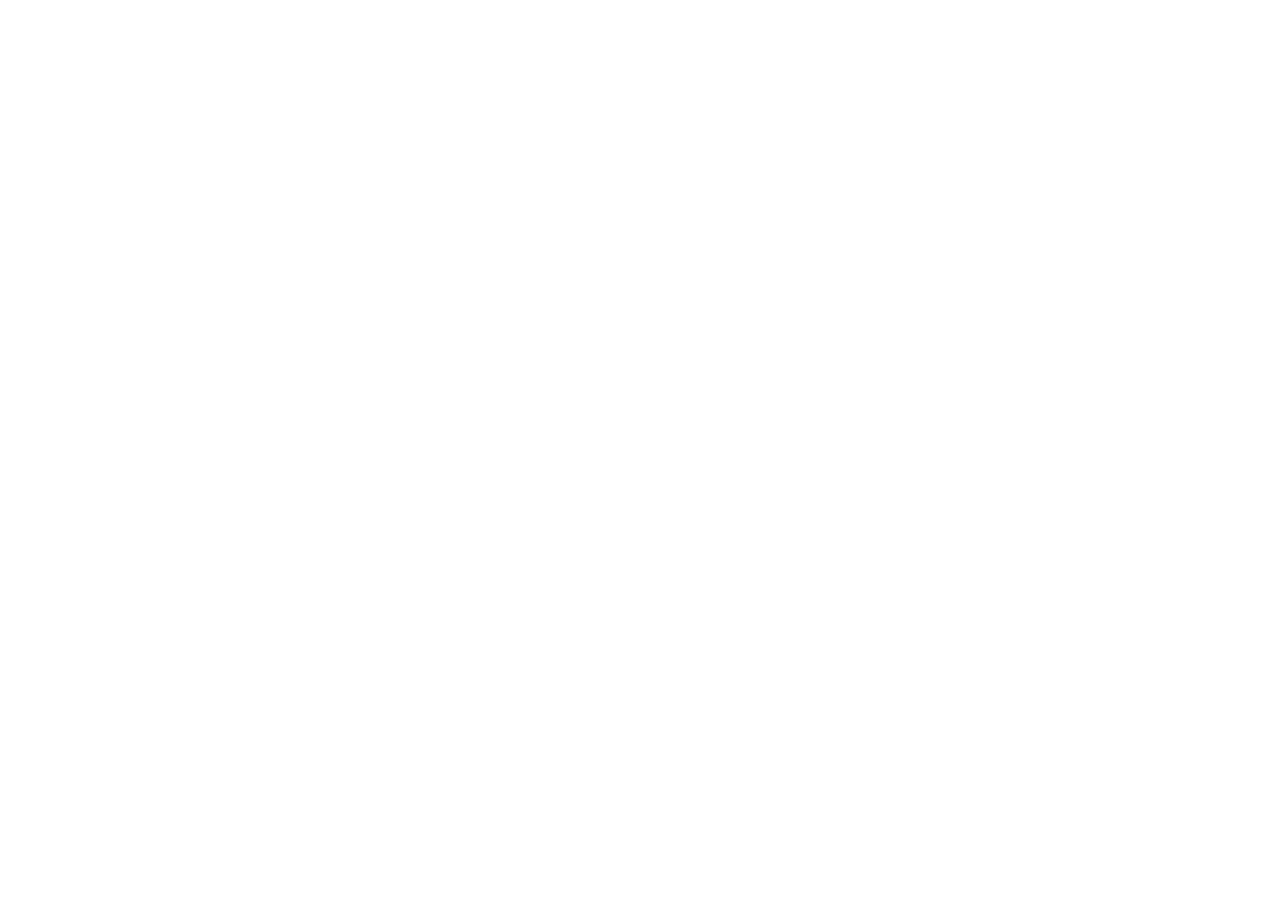
==== Major Project/index.html @ 94e2516b "created basic structure for Major Project like no of sections" ====
<!DOCTYPE html>
<html lang="en">
<head>
    <meta charset="UTF-8">
    <meta name="viewport" content="width=device-width, initial-scale=1.0">
    <title>Aria-Business-Solutions</title>
    <link rel="stylesheet" href="style.css">
</head>
<body>
    <section class=""></section>
    <section class=""></section>
    <section class=""></section>
    <section class=""></section>
    <section class=""></section>
    <section class=""></section>
    <section class=""></section>
    <section class=""></section>
    <section class=""></section>
    <section class=""></section>
    <section class=""></section>
    <section class=""></section>
    
</body>
</html>
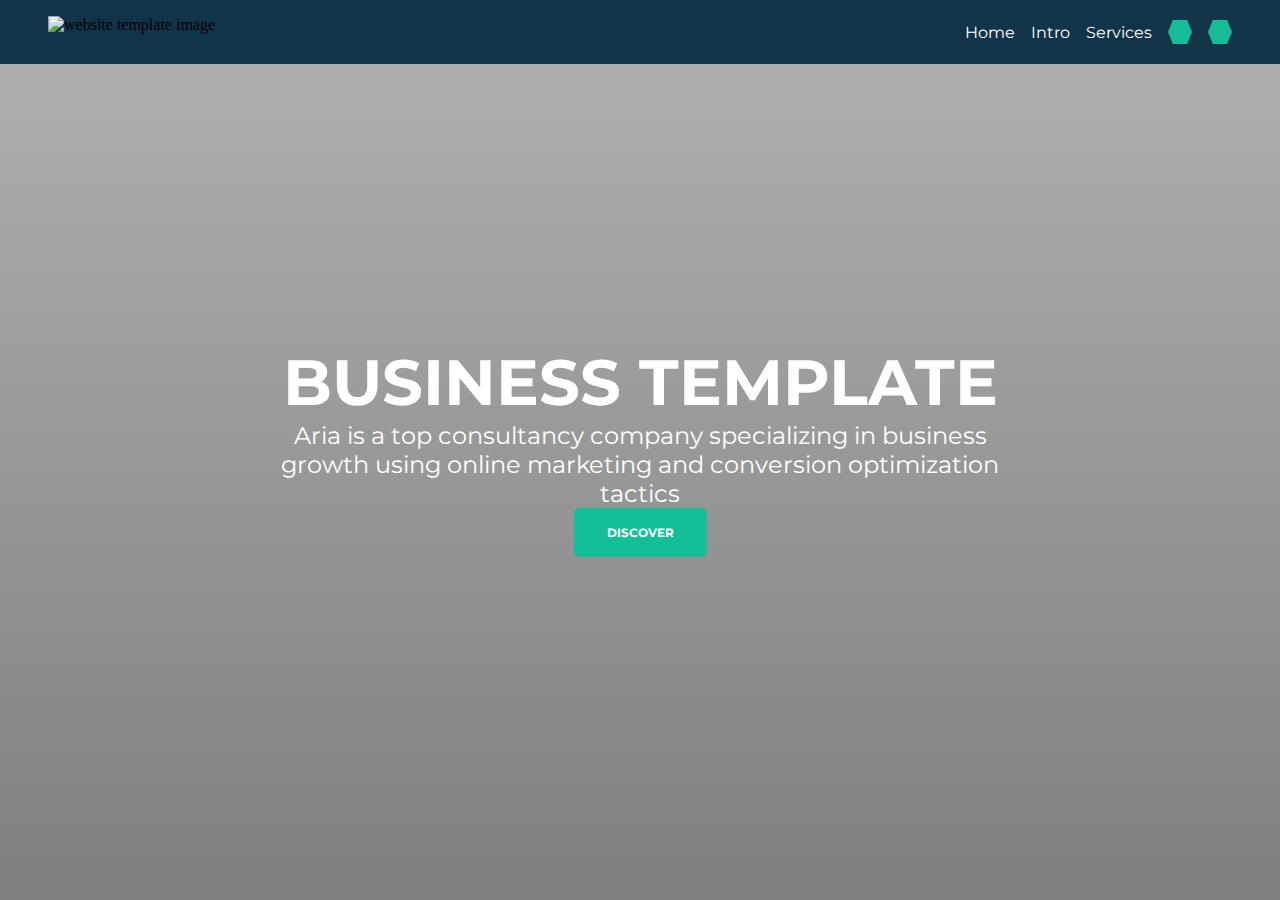
==== commit afe45687: "added navbar and home part" ====
--- a/Major Project/index.html
+++ b/Major Project/index.html
@@ -1,24 +1,65 @@
 <!DOCTYPE html>
 <html lang="en">
-<head>
-    <meta charset="UTF-8">
-    <meta name="viewport" content="width=device-width, initial-scale=1.0">
+  <head>
+    <meta charset="UTF-8" />
+    <meta name="viewport" content="width=device-width, initial-scale=1.0" />
     <title>Aria-Business-Solutions</title>
-    <link rel="stylesheet" href="style.css">
-</head>
-<body>
-    <section class=""></section>
-    <section class=""></section>
-    <section class=""></section>
-    <section class=""></section>
-    <section class=""></section>
-    <section class=""></section>
-    <section class=""></section>
-    <section class=""></section>
-    <section class=""></section>
-    <section class=""></section>
-    <section class=""></section>
-    <section class=""></section>
-    
-</body>
+    <link rel="stylesheet" href="style.css" />
+    <link
+      rel="stylesheet"
+      href="https://fonts.googleapis.com/css2?family=Montserrat:ital,wght@0,100;0,200;0,300;0,400;0,500;0,600;0,700;0,800;0,900;1,100;1,200;1,300;1,400;1,500;1,600;1,700;1,800;1,900&family=Poppins:wght@300&display=swap"
+    />
+  </head>
+  <body>
+    <nav>
+      <img
+        src="https://www.free-css.com/assets/files/free-css-templates/preview/page259/aria/assets/images/logo.svg"
+        alt="website template image"
+      />
+      <ul>
+        <li>
+          <a href="#home">Home</a>
+        </li>
+        <li>
+          <a href="#intro">Intro</a>
+        </li>
+        <li>
+          <a href="#services">Services</a>
+        </li>
+        <li class="icon">
+          <a href=""><i class="fa-brands fa-facebook-f"></i></a>
+        </li>
+        <li class="icon">
+          <a href=""><i class="fa-brands fa-twitter"></i></a>
+        </li>
+      </ul>
+    </nav>
+    <section class="home" id="home">
+      <h1>BUSINESS TEMPLATE</h1>
+      <p>
+        Aria is a top consultancy company specializing in business growth using
+        online marketing and conversion optimization tactics
+      </p>
+      <button>Discover</button>
+    </section>
+    <section class="intro" id="intro"></section>
+    <div class="sub-intro"></div>
+    <section class="services" id="services">
+      <span></span>
+      <h3></h3>
+      <div class="service-list-container">
+        <div class="service-item"></div>
+        <div class="service-item"></div>
+        <div class="service-item"></div>
+      </div>
+      <div class="portion portion-1"></div>
+      <div class="portion portion-2"></div>
+      <div class="testimonials"></div>
+    </section>
+
+    <script
+      src="https://kit.fontawesome.com/f841d82552.js"
+      crossorigin="anonymous"
+    ></script>
+  </body>
 </html>--- a/Major Project/style.css
+++ b/Major Project/style.css
@@ -0,0 +1,123 @@
+*{
+    padding: 0;
+    margin: 0;
+    box-sizing: border-box;
+}
+
+h1,
+h2,
+h3,
+h4,
+h5,
+h6,
+p,
+span,
+button,
+li {
+  font-family: "Montserrat", "sans-serif";
+}
+
+nav{
+    display: flex;
+    /* flex-direction: row; */
+    gap: 5px;
+    position: fixed;
+    top: 0;
+    /* left: 0; */
+    width: 100%;
+    justify-content: space-between;
+    align-items: center;
+    background-color: #113448;
+    padding: 1rem 3rem;
+    /* color: white; */
+    z-index: 100;
+}
+
+
+nav img{
+    height: 2rem;
+}
+
+nav ul{
+    display: flex;
+    list-style: none;
+    /* margin: 0;
+    padding: 0; */
+    align-items: center;
+    gap: 1rem;
+    text-transform: capitalize;
+}
+
+nav a{
+    color: white;
+    text-decoration: none;
+    transition: color 0.3s ease-in-out;
+}
+
+nav a:hover{
+    color: #14bf98;
+}
+
+nav ul .icon{
+    cursor: pointer;
+    background-color: #14bf98;
+    clip-path: polygon(20% 0, 80% 0, 100% 50%, 80% 100%, 20% 100%, 0 50%);
+    padding:0.75rem;
+}
+
+nav ul .icon:hover{
+    background-color:white;
+}
+
+nav ul .icon:hover a{
+    color: #14bf98;
+  }
+
+
+
+
+  .home {
+    background-image: linear-gradient(rgba(0, 0, 0, 0.3), rgba(0, 0, 0, 0.5)),
+      url("./assets/header-background.jpg");
+    min-height: 100vh;
+    background-size: cover;
+    background-position: center;
+    display: flex;
+    flex-direction: column;
+    justify-content: center;
+    align-items: center;
+    text-align: center;
+    color: white;
+    /* gap: 0rem; */
+  }
+  
+  
+  .home h1 {
+    text-transform: uppercase;
+    margin: 0;
+    font-size: 4rem;
+  }
+  
+  .home p {
+    font-size: 1.5rem;
+    width: 60%;
+  }
+  
+  button {
+    cursor: pointer;
+    border: 1px solid #14bf98;
+    background-color: #14bf98;
+    color: white;
+    text-transform: uppercase;
+    padding: 1rem 2rem;
+    border-radius: 5px;
+    transition: all 2s ease-in-out;
+    font-weight: 700;
+    font-size: 0.75rem;
+  }
+  
+  button:hover {
+    background-color: transparent;
+    color: #14bf98;
+  }
+  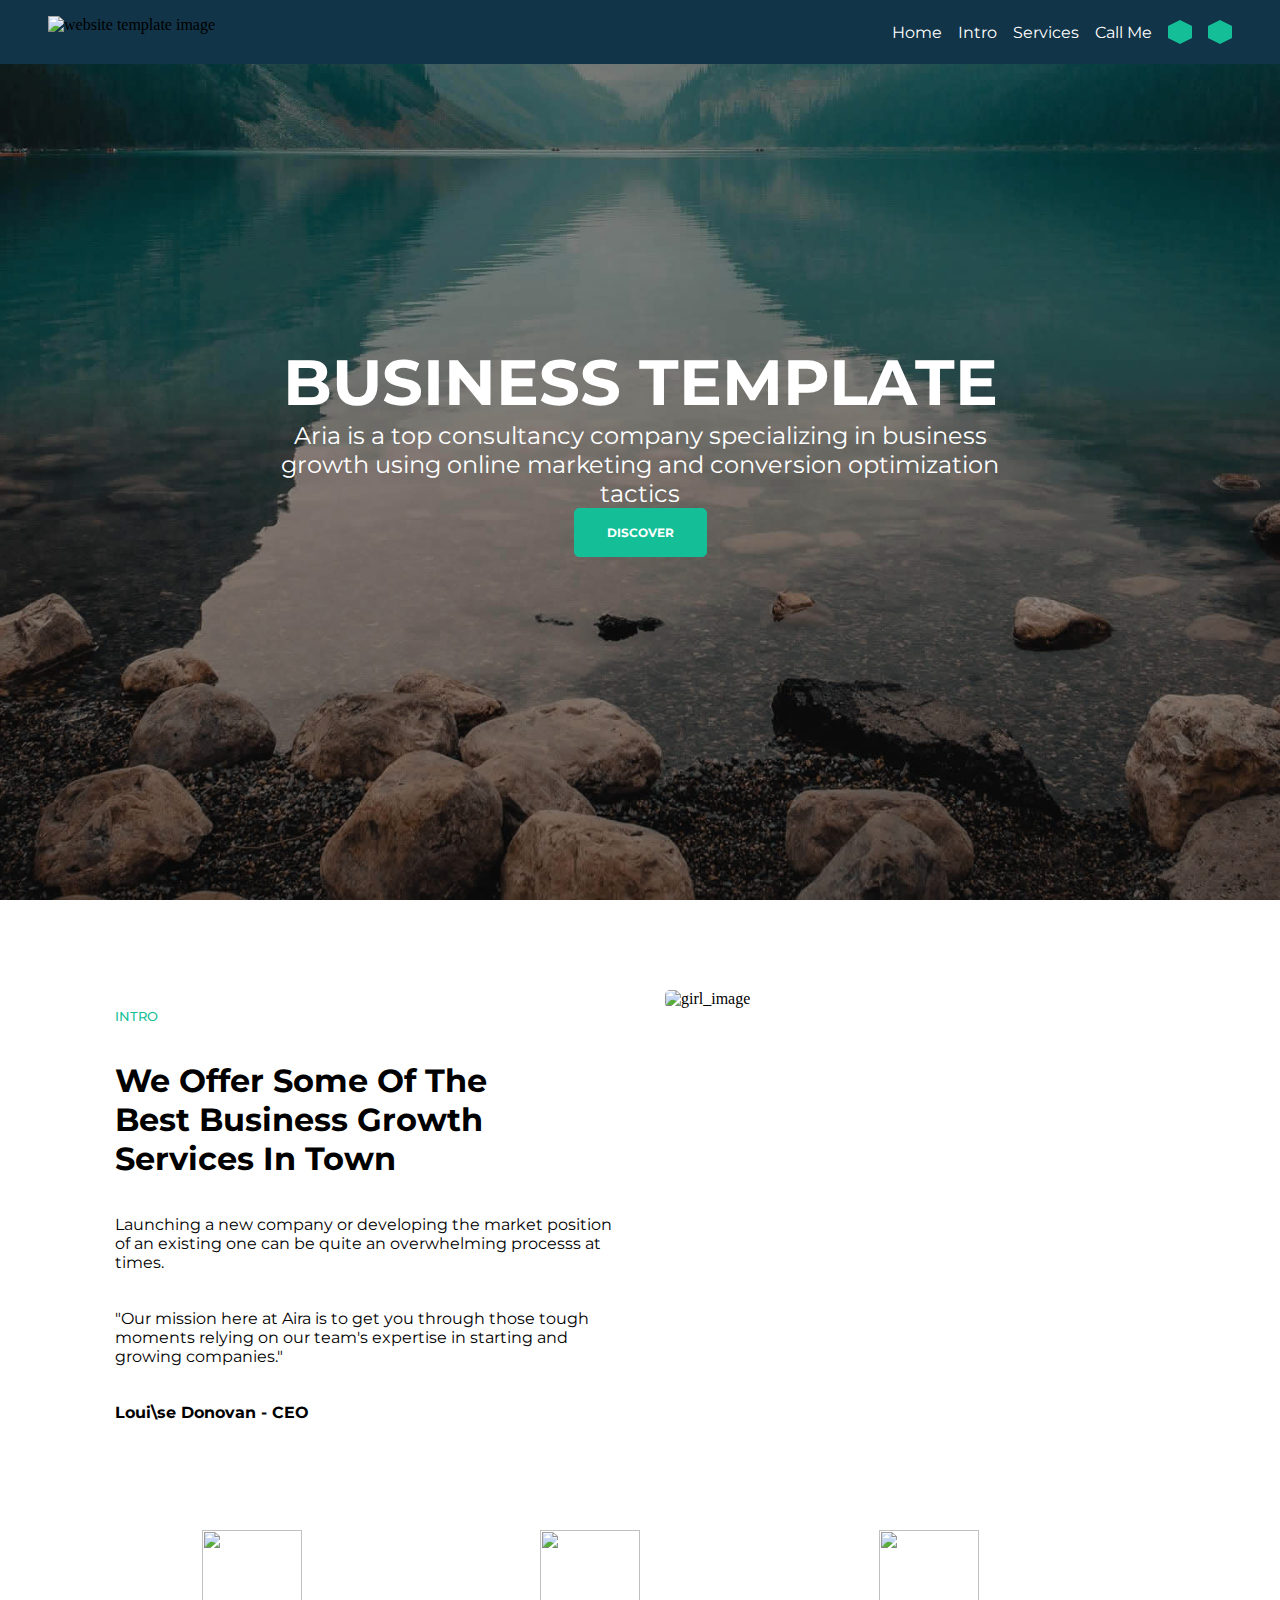
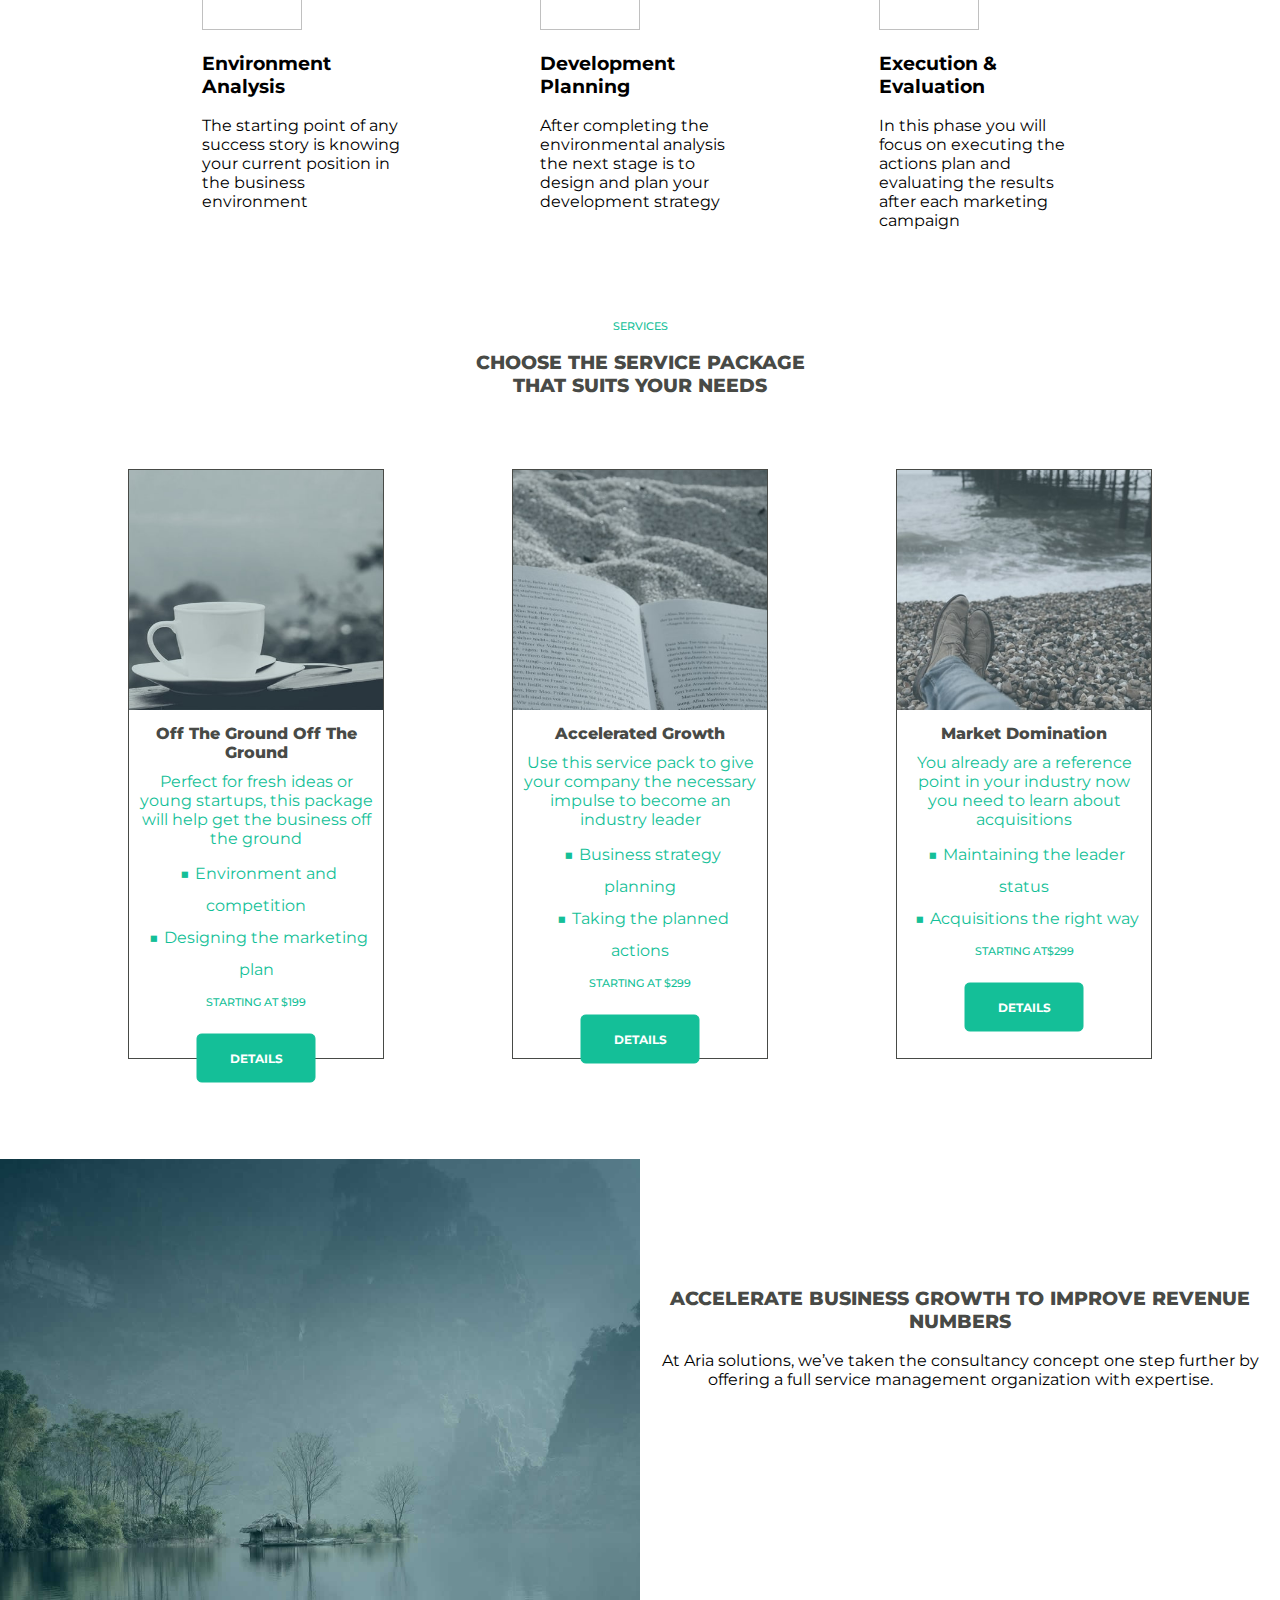
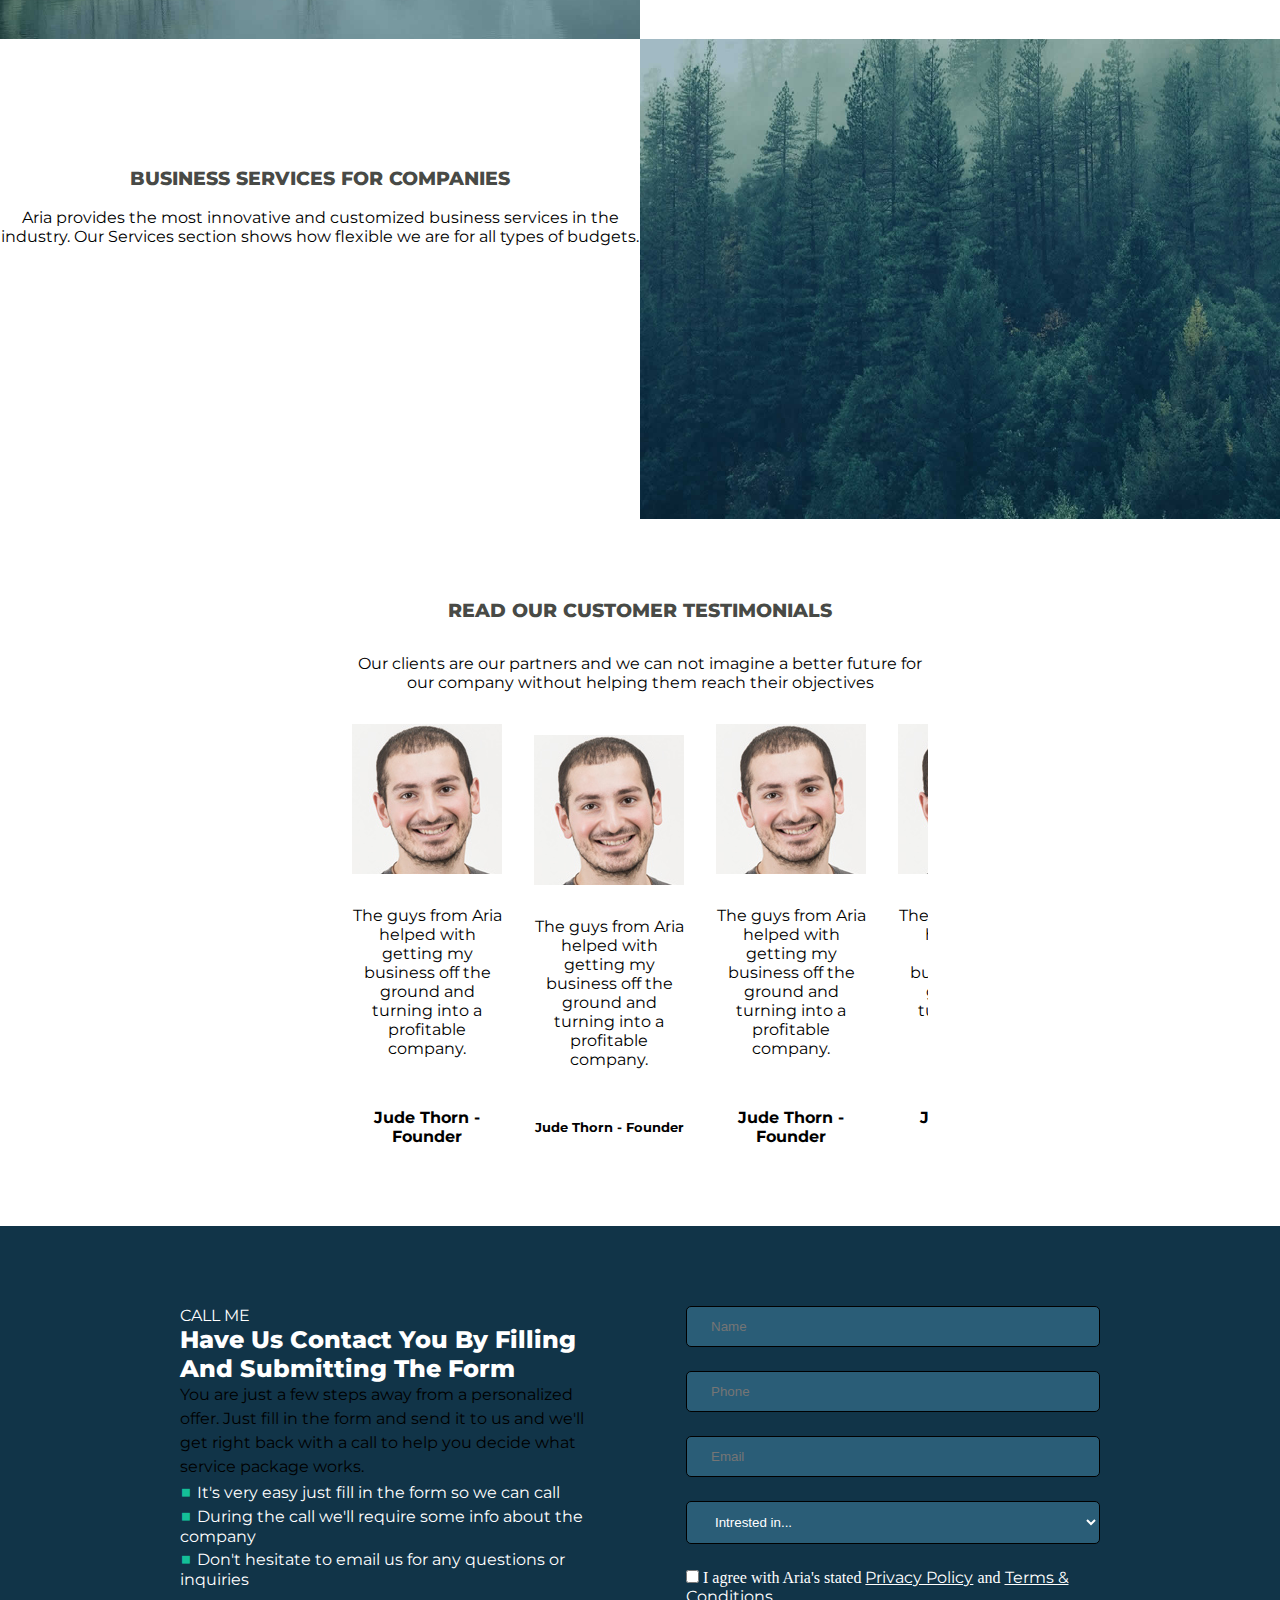
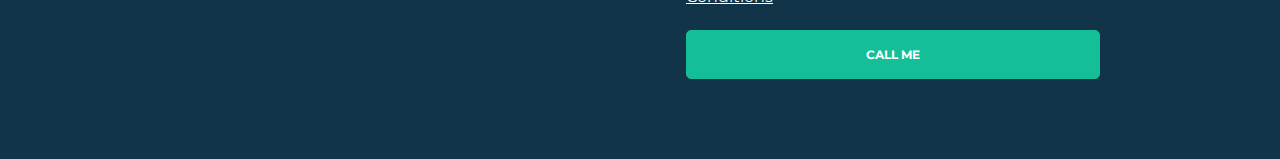
==== commit 4416464a: "completed the remaining code and parts of website" ====
--- a/Major Project/index.html
+++ b/Major Project/index.html
@@ -26,6 +26,9 @@
         <li>
           <a href="#services">Services</a>
         </li>
+        <li>
+          <a href="#call_me">Call Me</a>
+        </li>
         <li class="icon">
           <a href=""><i class="fa-brands fa-facebook-f"></i></a>
         </li>
@@ -42,19 +45,268 @@
       </p>
       <button>Discover</button>
     </section>
-    <section class="intro" id="intro"></section>
-    <div class="sub-intro"></div>
+    <section class="intro" id="intro">
+      <div class="intro-content">
+        <h5>Intro</h5>
+        <h1>
+          We Offer Some Of The <br />
+          Best Business Growth <br />
+          Services In Town
+        </h1>
+        <p>
+          Launching a new company or developing the market position of an
+          existing one can be quite an overwhelming processs at times.
+        </p>
+        <p>
+          "Our mission here at Aira is to get you through those tough moments
+          relying on our team's expertise in starting and growing companies."
+        </p>
+        <h4>Loui\se Donovan - CEO</h4>
+      </div>
+      <div>
+        <img
+          src="https://images.unsplash.com/photo-1527610276295-f4c1b38decc5?ixlib=rb-4.0.3&ixid=M3wxMjA3fDB8MHxzZWFyY2h8MTJ8fHN3aW5nfGVufDB8fDB8fHww&auto=format&fit=crop&w=500&q=60"
+          alt="girl_image"
+        />
+      </div>
+    </section>
+    <div class="sub-intro">
+      <div>
+        <div class="hexagon">
+          <img
+            src="https://www.free-css.com/assets/files/free-css-templates/preview/page259/aria/assets/images/hexagon-green.svg"
+          />
+          <i class="fa-solid fa-binoculars"></i>
+        </div>
+        <br />
+        <h3>Environment Analysis</h3>
+        <br />
+        <p class="sub-intro-content">
+          The starting point of any success story is knowing your current
+          position in the business environment
+        </p>
+      </div>
+      <div>
+        <div class="hexagon">
+          <img
+            src="https://www.free-css.com/assets/files/free-css-templates/preview/page259/aria/assets/images/hexagon-green.svg"
+          />
+          <i class="fa-solid fa-rectangle-list"></i>
+        </div>
+        <br />
+        <h3>Development Planning</h3>
+        <br />
+        <p class="sub-intro-content">
+          After completing the environmental analysis the next stage is to
+          design and plan your development strategy
+        </p>
+      </div>
+      <div>
+        <div class="hexagon">
+          <img
+            src="https://www.free-css.com/assets/files/free-css-templates/preview/page259/aria/assets/images/hexagon-green.svg"
+          />
+          <i class="fa-solid fa-chart-pie"></i>
+        </div>
+        <br />
+        <h3>Execution & Evaluation</h3>
+        <br />
+        <p class="sub-intro-content">
+          In this phase you will focus on executing the actions plan and
+          evaluating the results after each marketing campaign
+        </p>
+      </div>
+    </div>
     <section class="services" id="services">
-      <span></span>
-      <h3></h3>
+      <h6>SERVICES</h6>
+      <br />
+      <h3>
+        Choose The Service Package <br />
+        That Suits Your Needs
+      </h3>
+      <br />
+      <br />
+      <br />
+      <br />
       <div class="service-list-container">
-        <div class="service-item"></div>
-        <div class="service-item"></div>
-        <div class="service-item"></div>
-      </div>
-      <div class="portion portion-1"></div>
-      <div class="portion portion-2"></div>
-      <div class="testimonials"></div>
+        <div class="service-item">
+          <img src="./assets/service1.jpeg" alt="off the ground" />
+          <h4>Off The Ground Off The Ground</h4>
+          <p>
+            Perfect for fresh ideas or young startups, this package will help
+            get the business off the ground
+          </p>
+          <ul>
+            <li>Environment and competition</li>
+            <li>Designing the marketing plan</li>
+          </ul>
+          <h6>Starting at <span class="price">$199</span></h6>
+          <button>DETAILS</button>
+        </div>
+
+        <div class="service-item">
+          <img src="./assets/services-2.jpg" alt="accelarated growth" />
+          <h4>Accelerated Growth</h4>
+          <p>
+            Use this service pack to give your company the necessary impulse to
+            become an industry leader
+          </p>
+          <ul>
+            <li>Business strategy planning</li>
+            <li>Taking the planned actions</li>
+          </ul>
+          <h6>Starting at <span class="price">$299</span></h6>
+          <button>DETAILS</button>
+        </div>
+
+        <div class="service-item">
+          <img src="./assets/services-3.jpg" alt="market domination" />
+          <h4>Market Domination</h4>
+          <p>
+            You already are a reference point in your industry now you need to
+            learn about acquisitions
+          </p>
+          <ul>
+            <li>Maintaining the leader status</li>
+            <li>Acquisitions the right way</li>
+          </ul>
+          <h6>Starting at<span class="price">$299</span></h6>
+          <button>DETAILS</button>
+        </div>
+      </div>
+      <div class="portion portion-1">
+        <img
+          src="./assets/details-1-background.jpg"
+          alt="services-portion-1-lake-scene"
+        />
+        <div class="content">
+          <h3>Accelerate Business Growth To Improve Revenue Numbers</h3>
+          <br />
+          <p>
+            At Aria solutions, we’ve taken the consultancy concept one step
+            further by offering a full service management organization with
+            expertise.
+          </p>
+        </div>
+      </div>
+      <div class="portion portion-2">
+        <div class="content">
+          <h3>Business Services For Companies</h3>
+          <br />
+          <p>
+            Aria provides the most innovative and customized business services
+            in the industry. Our Services section shows how flexible we are for
+            all types of budgets.
+          </p>
+        </div>
+        <img src="./assets/details-2-background.jpg" alt="" />
+      </div>
+      <div class="testimonials">
+        <h3>Read Our Customer Testimonials</h3>
+        <p>
+          Our clients are our partners and we can not imagine a better future
+          for our company without helping them reach their objectives
+        </p>
+        <div class="testimonial-list-container">
+          <div class="testimonial-item">
+            <img src="./assets/testimonial-1.jpeg" alt="" />
+            <p class="italic">
+              The guys from Aria helped with getting my business off the ground
+              and turning into a profitable company.
+            </p>
+            <br />
+            <h4>Jude Thorn - Founder</h4>
+          </div>
+          <div class="testimonial-item">
+            <img src="./assets/testimonial-1.jpeg" alt="" />
+            <p class="italic">
+              The guys from Aria helped with getting my business off the ground
+              and turning into a profitable company.
+            </p>
+            <br />
+            <h5>Jude Thorn - Founder</h5>
+          </div>
+          <div class="testimonial-item">
+            <img src="./assets/testimonial-1.jpeg" alt="" />
+            <p class="italic">
+              The guys from Aria helped with getting my business off the ground
+              and turning into a profitable company.
+            </p>
+            <br />
+            <h4>Jude Thorn - Founder</h4>
+          </div>
+          <div class="testimonial-item">
+            <img src="./assets/testimonial-1.jpeg" alt="" />
+            <p class="italic">
+              The guys from Aria helped with getting my business off the ground
+              and turning into a profitable company.
+            </p>
+            <br />
+            <h4>Jude Thorn - Founder</h4>
+          </div>
+          <div class="testimonial-item">
+            <img src="./assets/testimonial-1.jpeg" alt="" />
+            <p class="italic">
+              The guys from Aria helped with getting my business off the ground
+              and turning into a profitable company.
+            </p>
+            <br />
+            <h4>Jude Thorn - Founder</h4>
+          </div>
+          <div class="testimonial-item">
+            <img src="./assets/testimonial-1.jpeg" alt="" />
+            <p class="italic">
+              The guys from Aria helped with getting my business off the ground
+              and turning into a profitable company.
+            </p>
+            <br />
+            <h4>Jude Thorn - Founder</h4>
+          </div>
+        </div>
+      </div>
+    </section>
+    <section class="call_me" id="call_me">
+      <div class="content">
+        <span class="section-title">CALL ME</span>
+        <h3>
+          Have Us Contact You By Filling
+          <br />
+          And Submitting The Form
+        </h3>
+        <p>
+          You are just a few steps away from a personalized offer. Just fill in
+          the form and send it to us and we'll get right back with a call to
+          help you decide what service package works.
+        </p>
+        <ul>
+          <li>It's very easy just fill in the form so we can call</li>
+          <li>During the call we'll require some info about the company</li>
+          <li>Don't hesitate to email us for any questions or inquiries</li>
+        </ul>
+      </div>
+
+      <div class="form">
+        <form>
+          <input type="text" name="name" placeholder="Name" />
+          <input type="text" name="phone" placeholder="Phone" />
+          <input type="text" name="email" placeholder="Email" />
+          <select name="paln">
+            <option disabled selected>Intrested in...</option>
+            <option value="off_the_ground">Off the Ground</option>
+            <option value="accelarated_growth">Accelerated Growth</option>
+            <option value="market_domination">Market Domination</option>
+          </select>
+          <div class="terms-container">
+            <input type="checkbox" name="terms" id="terms" />
+            <label for="terms"
+              >I agree with Aria's stated
+              <span class="underline">Privacy Policy</span> and
+              <span class="underline">Terms & Conditions</span></label
+            >
+          </div>
+          <button type="submit">Call Me</button>
+        </form>
+      </div>
     </section>
 
     <script
--- a/Major Project/style.css
+++ b/Major Project/style.css
@@ -1,3 +1,4 @@
+
 *{
     padding: 0;
     margin: 0;
@@ -61,7 +62,7 @@
 nav ul .icon{
     cursor: pointer;
     background-color: #14bf98;
-    clip-path: polygon(20% 0, 80% 0, 100% 50%, 80% 100%, 20% 100%, 0 50%);
+    clip-path: polygon(0 25%, 0 75%, 50% 100%, 100% 75%, 100% 25%, 50% 0);
     padding:0.75rem;
 }
 
@@ -120,4 +121,265 @@
     background-color: transparent;
     color: #14bf98;
   }
-  +  
+  
+  /* intro */
+  
+  .intro{
+    display: flex;
+    justify-content: center;
+    margin: 10vh 7vh;
+    gap: 50px;
+  }
+  
+  
+.intro div{
+    height: 50vh;
+    width: 500px;
+    overflow: hidden;
+}
+
+.intro-content{
+  display: flex;
+  flex-direction: column;
+  justify-content: space-around;
+}
+
+.intro h5 {
+  text-transform: uppercase;
+  color: #14bf98;
+  font-weight: 500;
+}
+
+.intro div img{
+  width: 100%;
+  height: 100%;
+  object-fit: cover;
+  border-radius: 5px;
+  transition: transform 0.3s ease-in-out;
+}
+
+.intro div img:hover{
+  transform: scale(1.2);
+}
+
+/* sub intro */
+
+.sub-intro{
+  display: flex;
+  justify-content: space-evenly;
+  /* gap: 50px; */
+  flex-wrap: wrap;
+  margin: 10vh 7vh;
+}
+
+.sub-intro>div{
+  /* width: 300px; */
+  width: 200px;
+  /* border: 10px solid blue; */
+}
+
+.hexagon{
+  position: relative;
+}
+
+.hexagon>img{
+  width: 100px;
+  height: 100px;
+}
+
+.hexagon>i{
+  position: absolute;
+  top: 33px;
+  left:33px;
+  font-size: 30px;
+  color: white;
+}
+
+
+/* services */
+
+.services h3,h6 {
+  text-transform: uppercase;
+  color: #14bf98;
+  font-weight: 500;
+  text-align: center;
+}
+
+.services h3{
+  color: #484a46;
+  font-weight: 800;
+}
+
+.services .service-list-container{
+  display:flex;
+  justify-content: space-evenly;
+  flex-wrap: wrap;
+}
+
+.services .service-list-container .service-item{
+  width: 20%;
+  /* height: 70vh; */
+  border: 1px solid #484a46;
+  margin-bottom: 100px;
+  
+}
+
+.services .service-list-container .service-item img{
+  width: 100%;
+  height: 15rem;
+  object-fit: cover;
+  object-position: center;
+}
+
+.services .service-list-container .service-item h4{
+  margin: 10px;
+  text-align: center;
+  font-size: 1rem;
+  color: #484a46;
+  font-weight: 800;
+}
+
+.services .service-list-container .service-item p{
+  margin: 10px;
+  text-align: center;
+  /* font-size: 1rem; */
+  color: #14bf98;
+  /* font-weight: 800; */
+}
+
+.services .service-list-container .service-item ul{
+  margin: 10px;
+  text-align: center;
+  line-height: 2rem;
+  /* font-size: 1rem; */
+  color: #14bf98;
+  list-style: none;
+}
+
+.services .service-list-container .service-item ul li:before{
+  
+  content : "\25a0";
+  margin: 5px;
+}
+
+.services .service-list-container .service-item button{
+  position: relative;
+  left: 50%;
+  transform: translate(-50%,50%);
+}
+
+.services .portion{
+  display: flex;
+}
+
+.services .portion img{
+  width: 50%;
+  height: 30rem;
+}
+
+
+.services .portion .content{
+  width: 50%;
+  height: 30rem;
+  text-align: center;
+  padding-top: 10%;
+}
+
+.services .testimonials{
+  width: 45%;
+  margin: 5rem auto;
+}
+
+.services .testimonials p{
+  text-align: center;
+  /* margin-block: 10px; */
+  margin: 2rem 0;
+}
+
+.services .testimonials .testimonial-list-container{
+  display: flex;
+  gap: 2rem;
+  overflow-x: auto;
+  /* padding: 2rem; */
+
+}
+
+.services .testimonials .testimonial-list-container .testimonial-item{
+  width: 200px;
+  display: flex;
+  flex-direction: column;
+  /* gap: 5rem; */
+  /* overflow-x: auto; */
+  /* padding: 2rem; */
+  justify-content: center;
+  align-items: center;
+  box-sizing: content-box;
+  text-align: center;
+
+}
+
+
+.section-title {
+  color: var(--light-green-color);
+}
+
+.call_me{
+  padding: 5rem 20vh;
+  background-color: #113448 ;
+  display: flex;
+  flex-direction: row;
+  justify-content: space-between;
+}
+
+.call_me .content, .call_me .form{
+  color: white;
+  width: 45%;
+  flex-grow: 0;
+  flex-shrink: 0;
+}
+
+.call_me .content h3{
+  font-size: 1.5rem;
+  font-weight: 800;
+}
+
+.call_me .content p{
+  line-height: 1.5rem;
+  color: black;
+}
+
+.call_me .content ul{
+  padding: 0;
+  list-style: none;
+}
+
+.call_me .content ul li:before{
+  content: '\25a0';
+  color: #14bf98;
+  margin-right: 5px;
+  font-size: 1.25rem;
+}
+
+.underline{
+  text-decoration: underline;
+  cursor: pointer;
+}
+
+.call_me form{
+  display: flex;
+  flex-direction: column;
+  gap: 1.5rem;
+}
+
+.call_me form .terms_container label{
+  color: var(--light-grey-border-color);
+}
+
+.call_me form input, .call_me select{
+  background-color: #2a5d77;
+  color: white;
+  padding: 0.75rem 1.5rem;
+  border-radius: 5px;
+  border: 1px solid black;
+}
